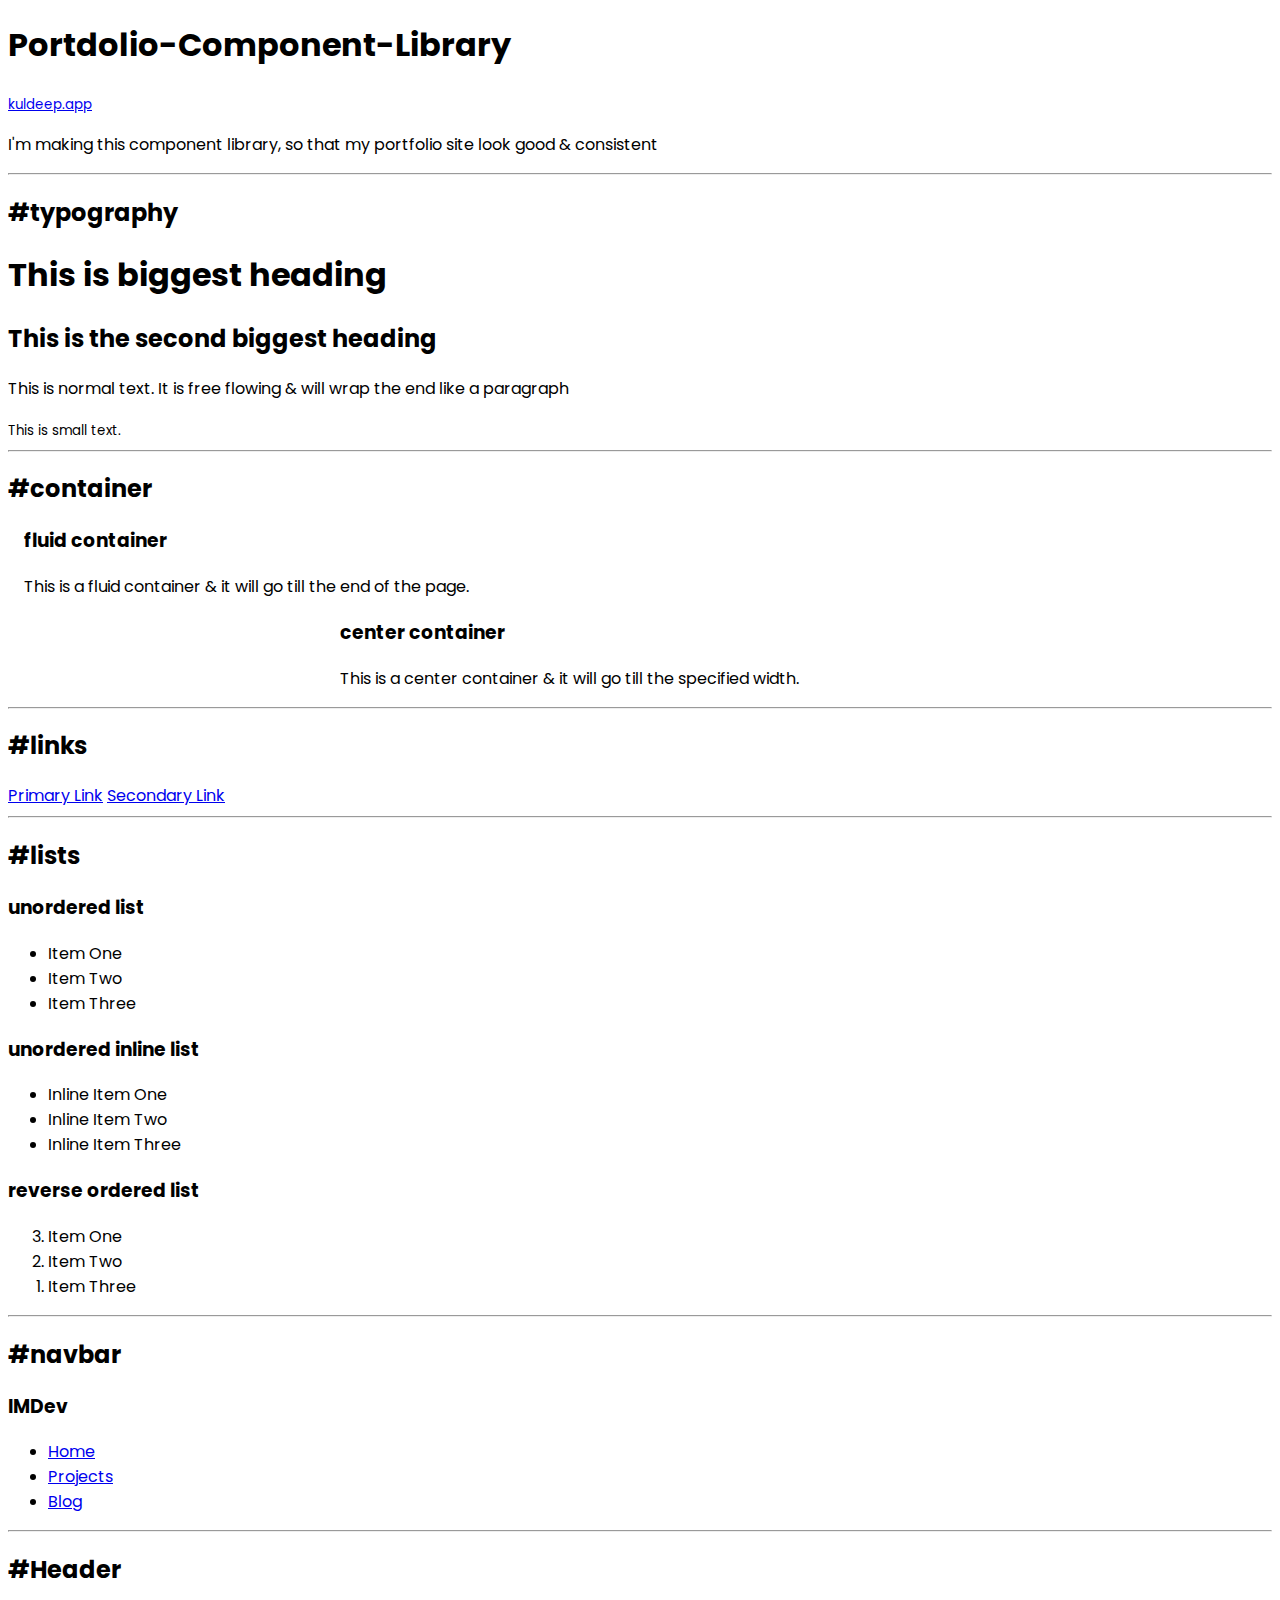
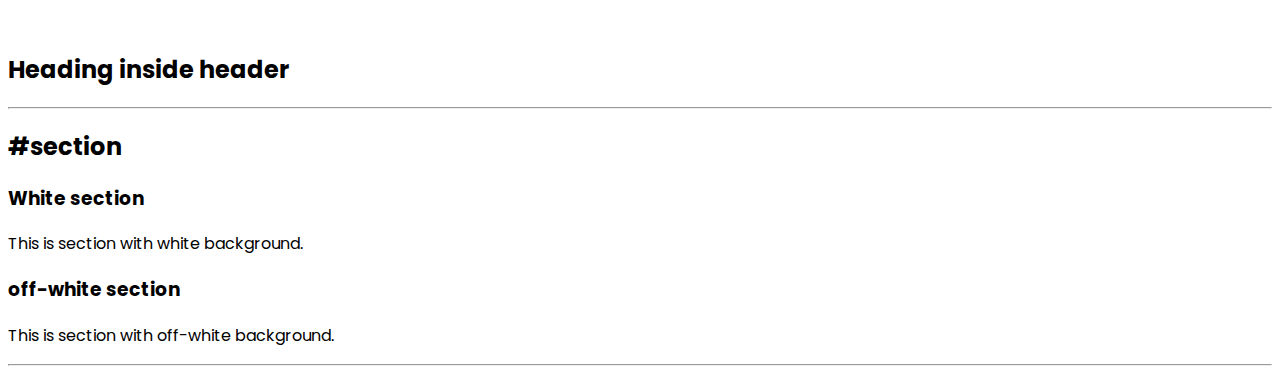
==== component-library.html @ fd95cd81 "added container component style" ====
<!DOCTYPE html>
<html lang="en">
<head>
    <meta charset="UTF-8">
    <meta http-equiv="X-UA-Compatible" content="IE=edge">
    <meta name="viewport" content="width=device-width, initial-scale=1.0">
    <title>Component Lib | Portfolio-Site</title>
    <link rel="stylesheet" href="style.css">
</head>
<body>
    <h1>Portdolio-Component-Library</h1>
    <small><a href="#">kuldeep.app</a></small>
    <p>I'm making this component library, so that my portfolio site look good & consistent</p>
    <hr>

    <h2>#typography</h2>
    <h1>This is biggest heading</h1>
    <h2>This is the second biggest heading</h2>
    <p>This is normal text. It is free flowing & will wrap the end like a paragraph</p>
    <small>This is small text.</small>
    <hr>

    <h2>#container</h2>
    <div class="container container-fluid">
        <h3>fluid container</h3>
        <p>This is a fluid container & it will go till the end of the page.</p>
    </div>
    <div class="container container-center">
        <h3>center container</h3>
        <p>This is a center container & it will go till the specified width.</p>
    </div>
    <hr>

    <h2>#links</h2>
    <a href="#">Primary Link</a>    
    <a href="#">Secondary Link</a>    
    <hr>

    <h2>#lists</h2>
    <h3>unordered list</h3>
    <ul>
        <li>Item One</li>
        <li>Item Two</li>
        <li>Item Three</li>
    </ul>

    <h3>unordered inline list</h3>
    <ul>
        <li>Inline Item One</li>
        <li>Inline Item Two</li>
        <li>Inline Item Three</li>
    </ul>
    
    <h3>reverse ordered list</h3>
    <ol reversed>
        <li>Item One</li>
        <li>Item Two</li>
        <li>Item Three</li>
    </ol>
    <hr>

    <h2>#navbar</h2>
    <h3>IMDev</h3>
    <ul>
        <li><a href="#">Home</a></li>
        <li><a href="#">Projects</a></li>
        <li><a href="#">Blog</a></li>
    </ul>
    <hr>

    <h2>#Header</h2>
    <img src="./images/undraw_feeling_proud_qne1.svg" alt="">
    <h2>Heading inside header</h2>
    <hr>

    <h2>#section</h2>
    <h3>White section</h3>
    <p>This is section with white background.</p>
    
    <h3>off-white section</h3>
    <p>This is section with off-white background.</p>
    <hr>

    
</body>
</html>
---- style.css ----
/* Typography */
@import url('https://fonts.googleapis.com/css2?family=Poppins:wght@300;600&display=swap');

body{
    font-family: 'Poppins', sans-serif;
}
.container{
    padding: 0 1rem;
}
.container-fluid{
    
}
.container-center{
    max-width: 600px;
    margin: auto;
}

.link
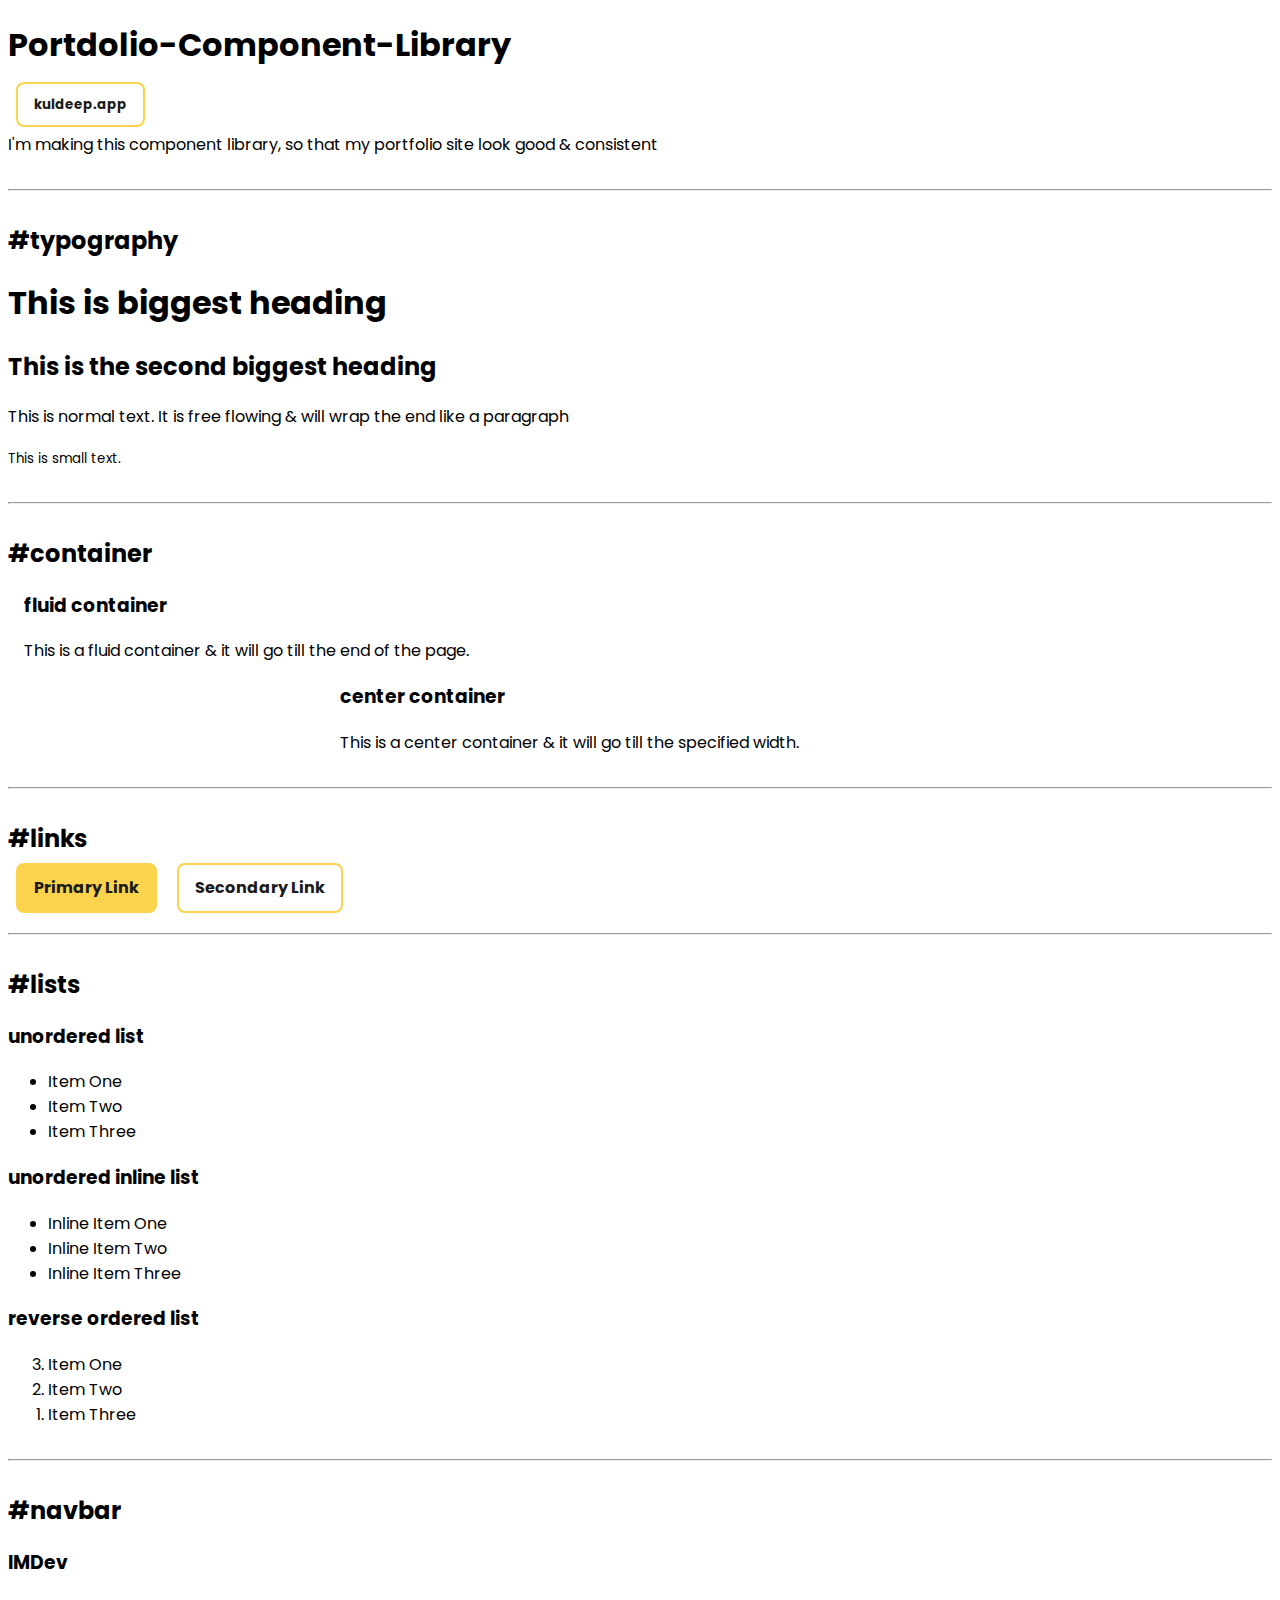
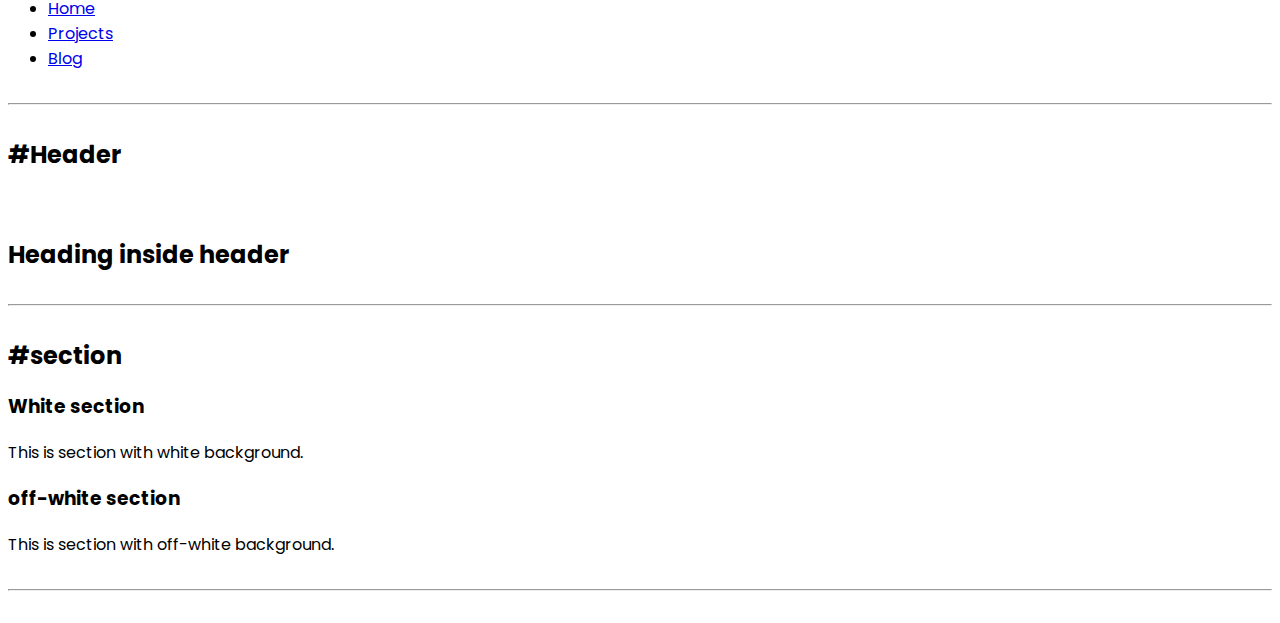
==== commit 7d8f8d95: "added link component" ====
--- a/component-library.html
+++ b/component-library.html
@@ -9,7 +9,7 @@
 </head>
 <body>
     <h1>Portdolio-Component-Library</h1>
-    <small><a href="#">kuldeep.app</a></small>
+    <small><a class="link link-secondary" href="#">kuldeep.app</a></small>
     <p>I'm making this component library, so that my portfolio site look good & consistent</p>
     <hr>
 
@@ -32,8 +32,8 @@
     <hr>
 
     <h2>#links</h2>
-    <a href="#">Primary Link</a>    
-    <a href="#">Secondary Link</a>    
+    <a class="link link-primary" href="#">Primary Link</a>    
+    <a class="link link-secondary" href="#">Secondary Link</a>    
     <hr>
 
     <h2>#lists</h2>
--- a/style.css
+++ b/style.css
@@ -1,18 +1,54 @@
 /* Typography */
 @import url('https://fonts.googleapis.com/css2?family=Poppins:wght@300;600&display=swap');
+
+/* variables */
+:root{
+    --primary-color: #FCD34D;
+    --white-color: #fff;
+    --black-color: #1b1b1b
+}
 
 body{
     font-family: 'Poppins', sans-serif;
 }
+hr{
+    margin: 2rem 0;
+}
 .container{
     padding: 0 1rem;
 }
-.container-fluid{
+/* .container-fluid{
     
-}
+} */
 .container-center{
     max-width: 600px;
     margin: auto;
 }
 
-.link+.link{
+    text-decoration: none;
+    padding: .7rem 1rem;
+    font-weight: bold;
+    transition: .6s all;
+    margin: 1rem .5rem;
+}
+.link-primary{
+    border: 2px solid transparent;
+    background-color: var(--primary-color);
+    border-radius: .5rem;
+    color: var(--black-color);
+
+}
+.link-secondary{
+    border: 2px solid var(--primary-color);
+    border-radius: .5rem;
+    color: var(--black-color);
+}
+.link-primary:hover{
+    background: none;
+    border: 2px solid var(--primary-color);
+}
+.link-secondary:hover{
+    background: var(--primary-color);
+    /* border: 2px solid transparent; */
+}
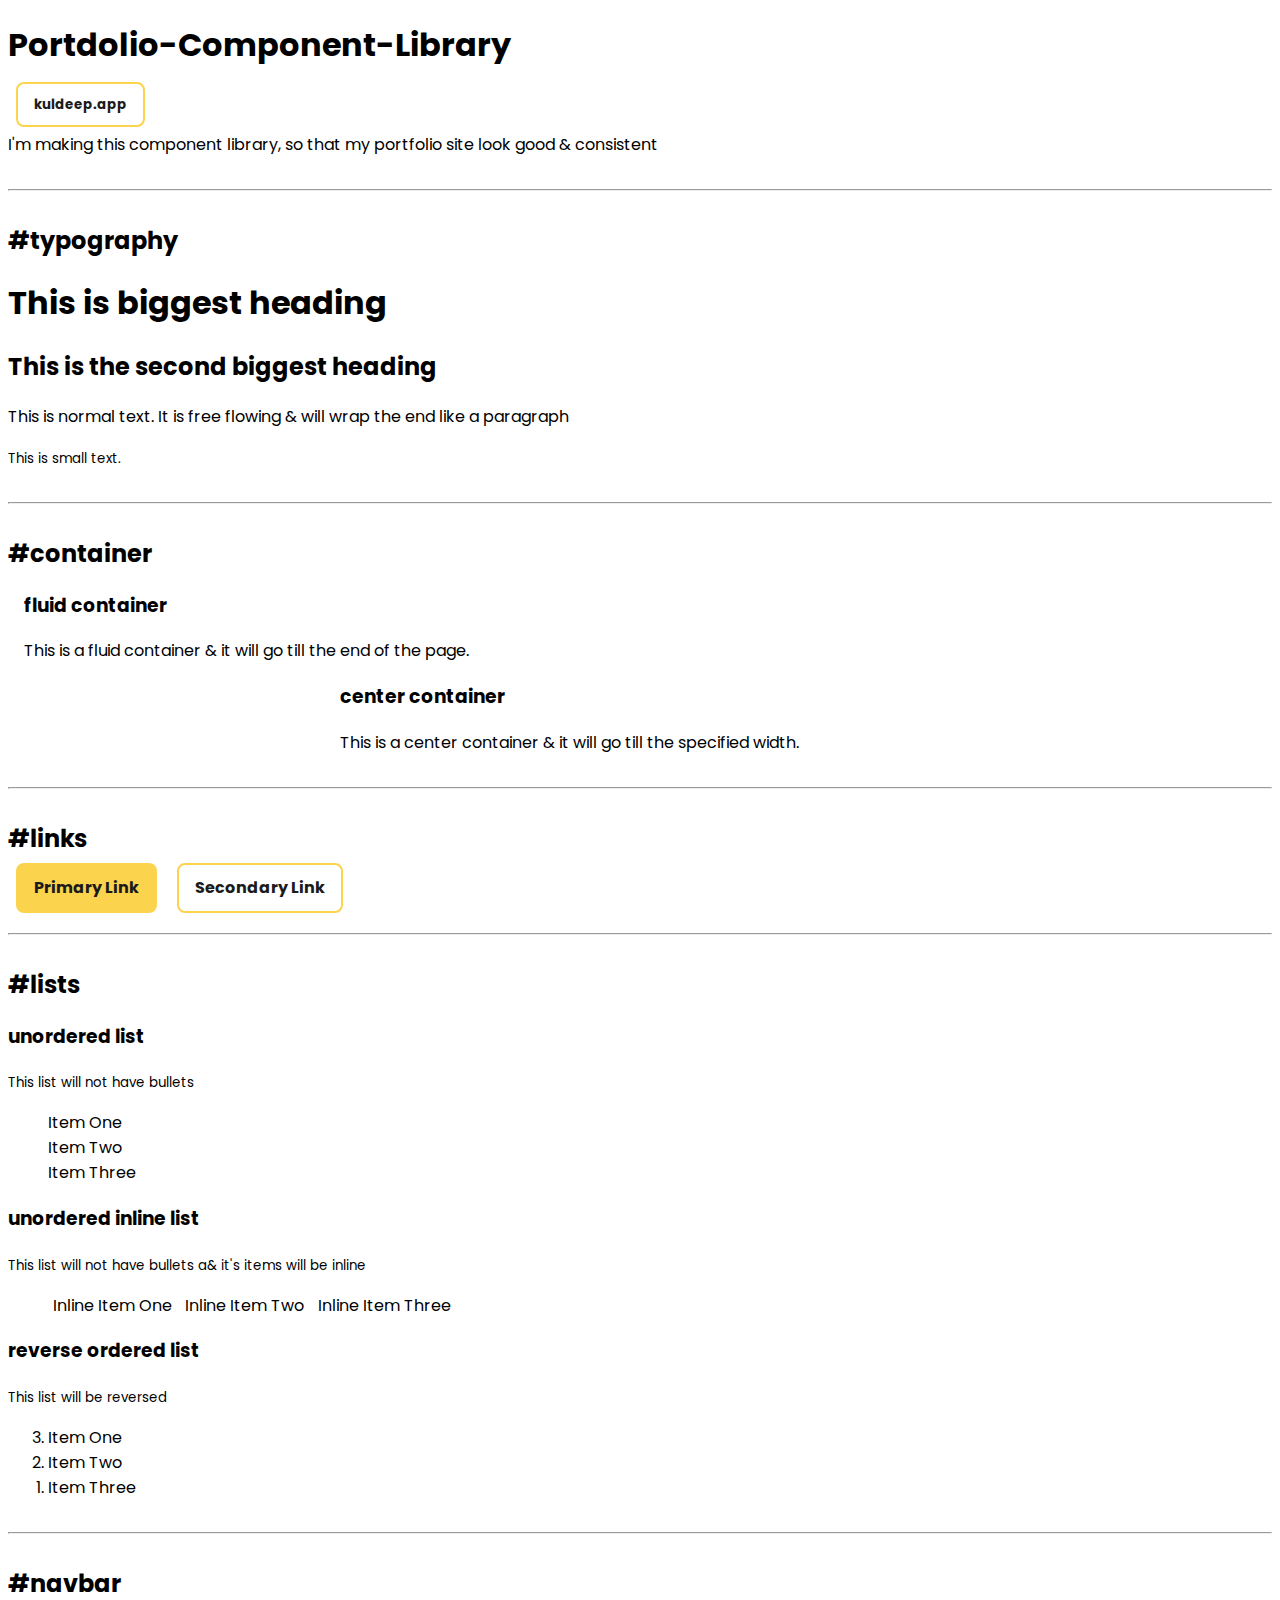
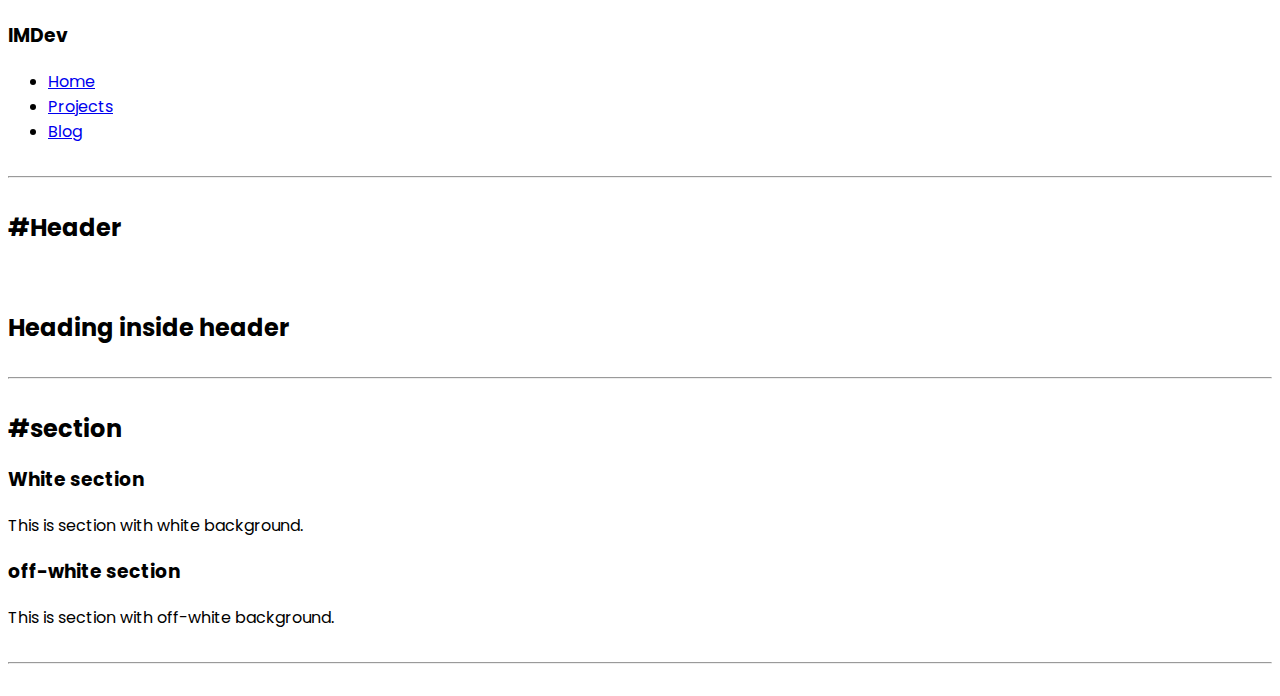
==== commit 322eb101: "added list component" ====
--- a/component-library.html
+++ b/component-library.html
@@ -38,20 +38,23 @@
 
     <h2>#lists</h2>
     <h3>unordered list</h3>
-    <ul>
+    <small>This list will not have bullets</small>
+    <ul class="list-non-bullet">
         <li>Item One</li>
         <li>Item Two</li>
         <li>Item Three</li>
     </ul>
 
     <h3>unordered inline list</h3>
-    <ul>
+    <small>This list will not have bullets a& it's items will be inline</small>
+    <ul class="list-non-bullet list-inline">
         <li>Inline Item One</li>
         <li>Inline Item Two</li>
         <li>Inline Item Three</li>
     </ul>
     
     <h3>reverse ordered list</h3>
+    <small>This list will be reversed</small>
     <ol reversed>
         <li>Item One</li>
         <li>Item Two</li>
--- a/style.css
+++ b/style.css
@@ -52,3 +52,11 @@
     background: var(--primary-color);
     /* border: 2px solid transparent; */
 }
+
+.list-non-bullet{
+    list-style-type: none;
+}
+.list-inline li{
+    display: inline;
+    padding: 0 .3rem;
+}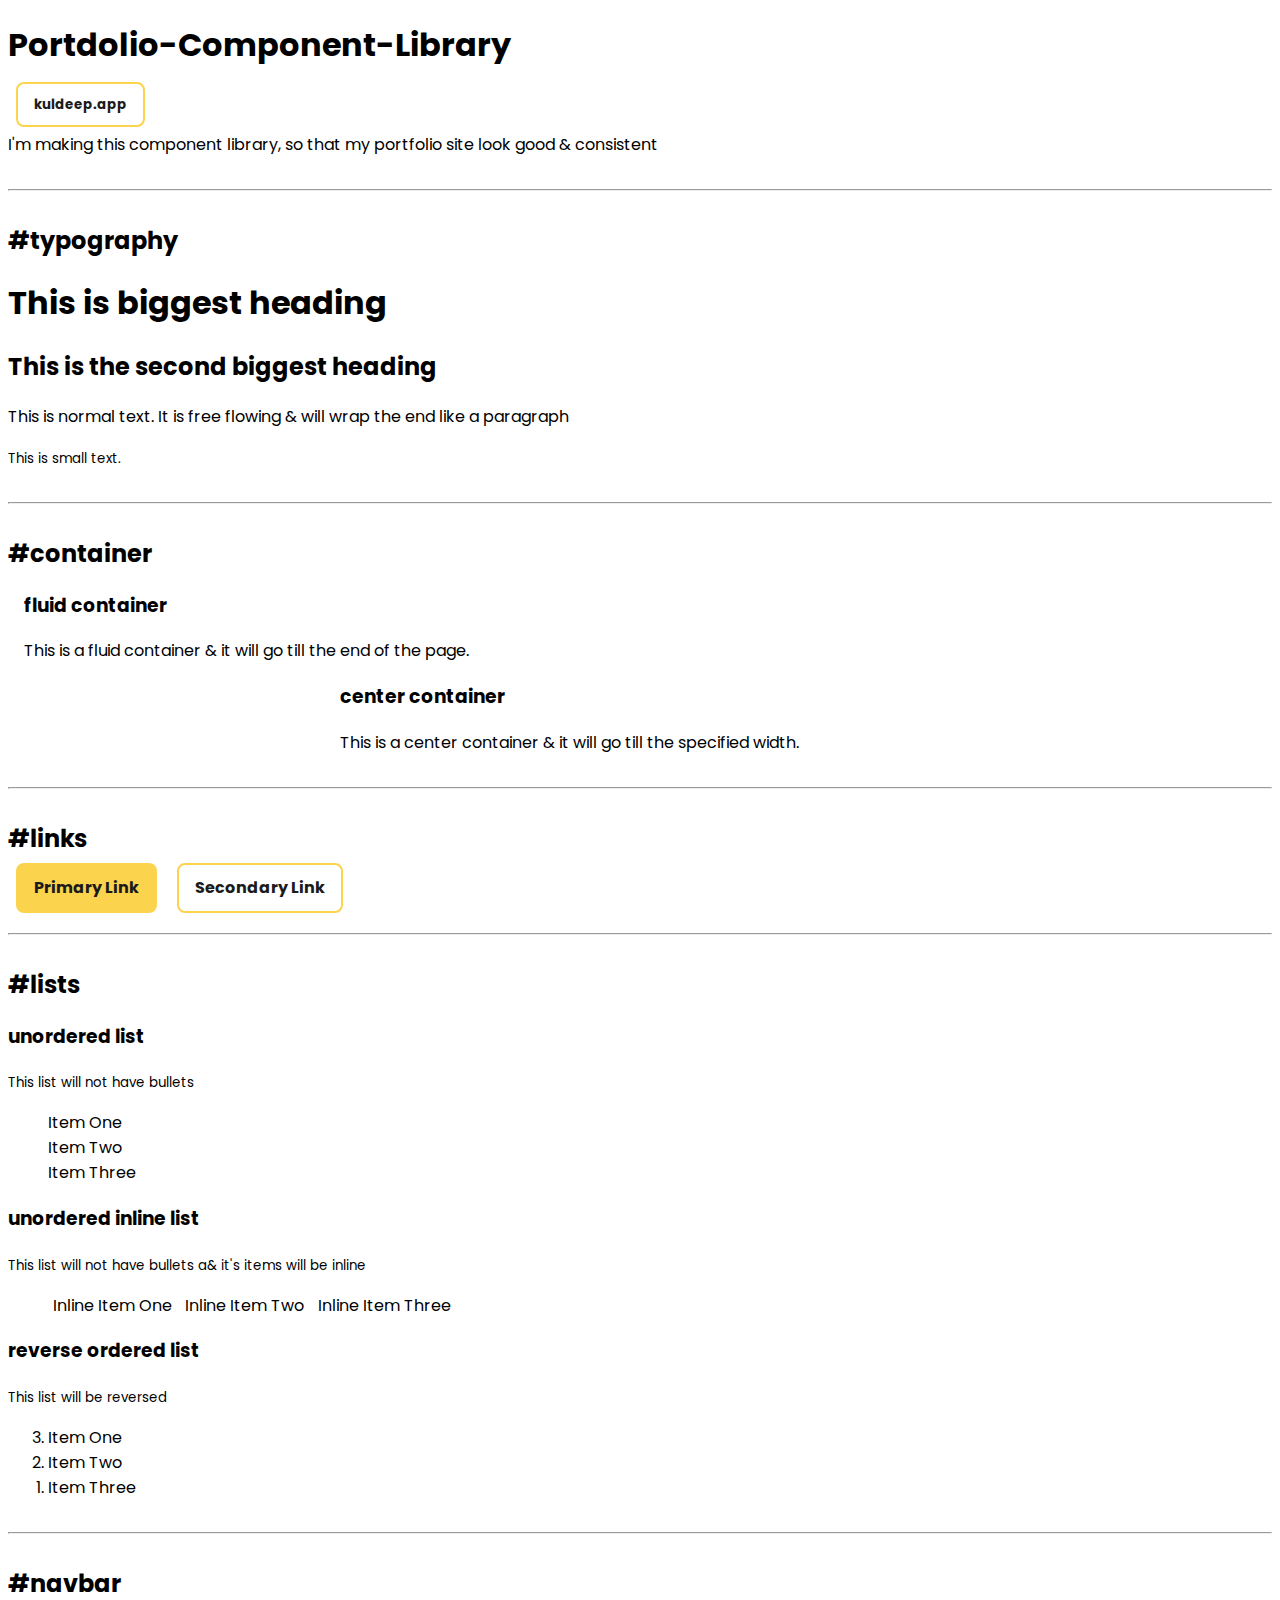
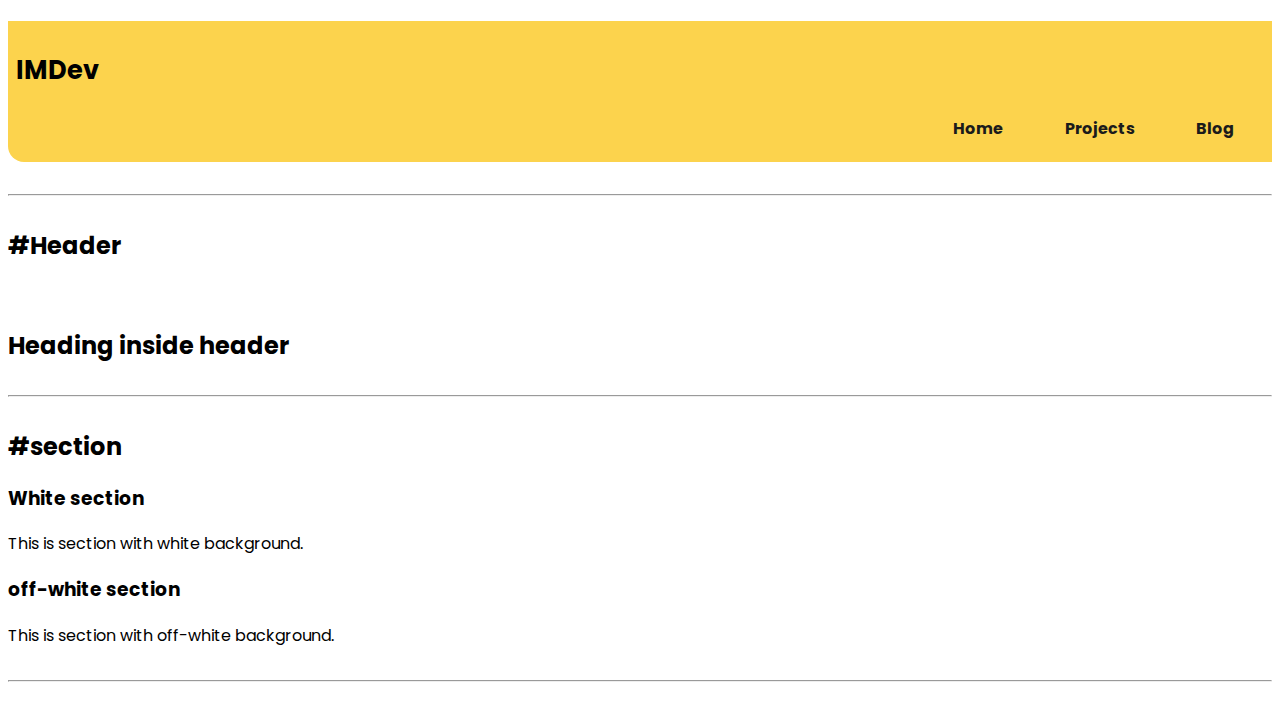
==== commit 46ee79ad: "Added navigation bar component" ====
--- a/component-library.html
+++ b/component-library.html
@@ -63,12 +63,14 @@
     <hr>
 
     <h2>#navbar</h2>
-    <h3>IMDev</h3>
-    <ul>
-        <li><a href="#">Home</a></li>
-        <li><a href="#">Projects</a></li>
-        <li><a href="#">Blog</a></li>
-    </ul>
+    <div class="navigation container">
+        <h3 class="nav-brand">IMDev</h3>
+        <ul class="list-non-bullet list-inline nav-pills">
+            <li><a class="link link-active" href="#">Home</a></li>
+            <li><a class="link " href="#">Projects</a></li>
+            <li><a class="link " href="#">Blog</a></li>
+        </ul>
+    </div>
     <hr>
 
     <h2>#Header</h2>
--- a/style.css
+++ b/style.css
@@ -28,9 +28,10 @@
 .link{
     text-decoration: none;
     padding: .7rem 1rem;
-    font-weight: bold;
+    font-weight: 700;
     transition: .6s all;
     margin: 1rem .5rem;
+    color: var(--black-color);
 }
 .link-primary{
     border: 2px solid transparent;
@@ -59,4 +60,25 @@
 .list-inline li{
     display: inline;
     padding: 0 .3rem;
+}
+
+.navigation{
+    background-color: var(--primary-color);
+    padding: 0.3rem .5rem;
+    margin-left: 0;
+    margin-right: 0;
+    border-bottom-left-radius: 1rem;
+
+}
+.nav-pills{
+    color: var(--black-color);
+}
+.navigation .nav-brand{
+    font-size: 1.6rem;
+}
+.link-active{
+    font-weight: bolder;
+}
+.navigation ul{
+    text-align: right;
 }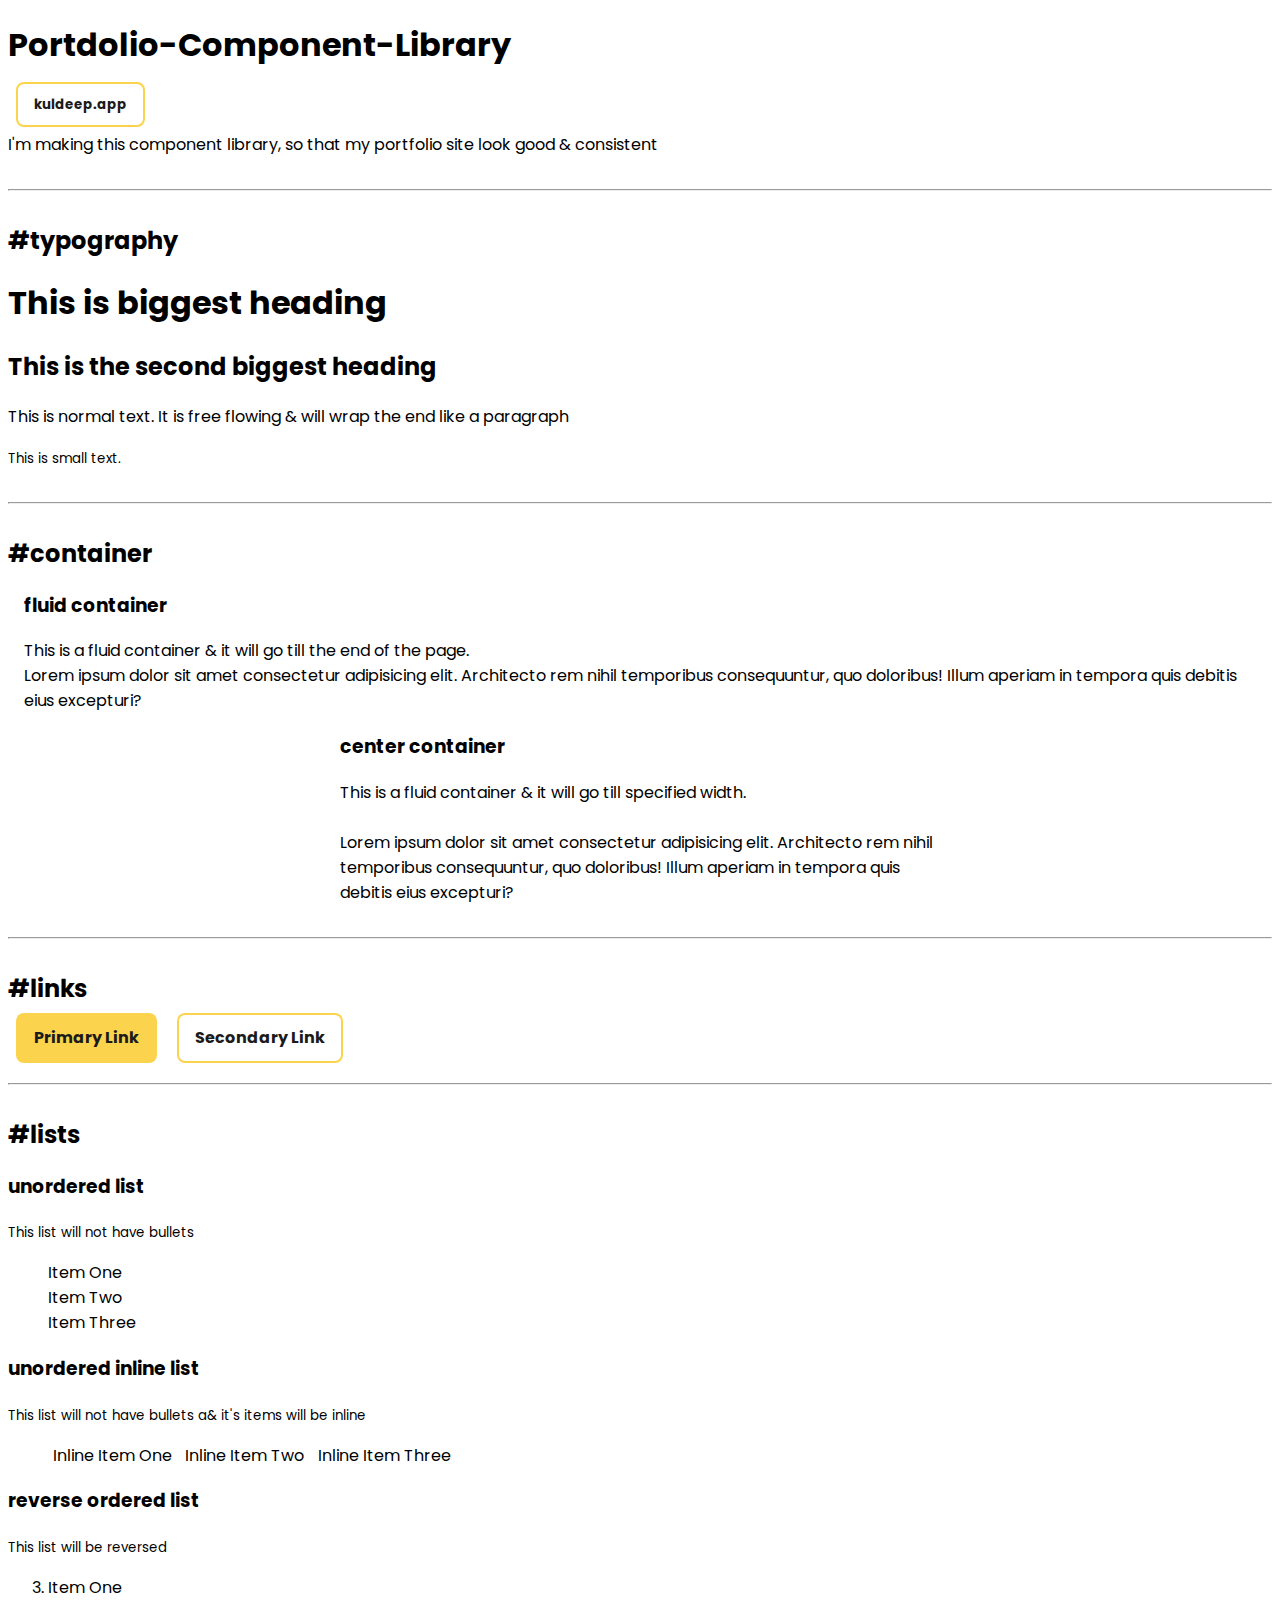
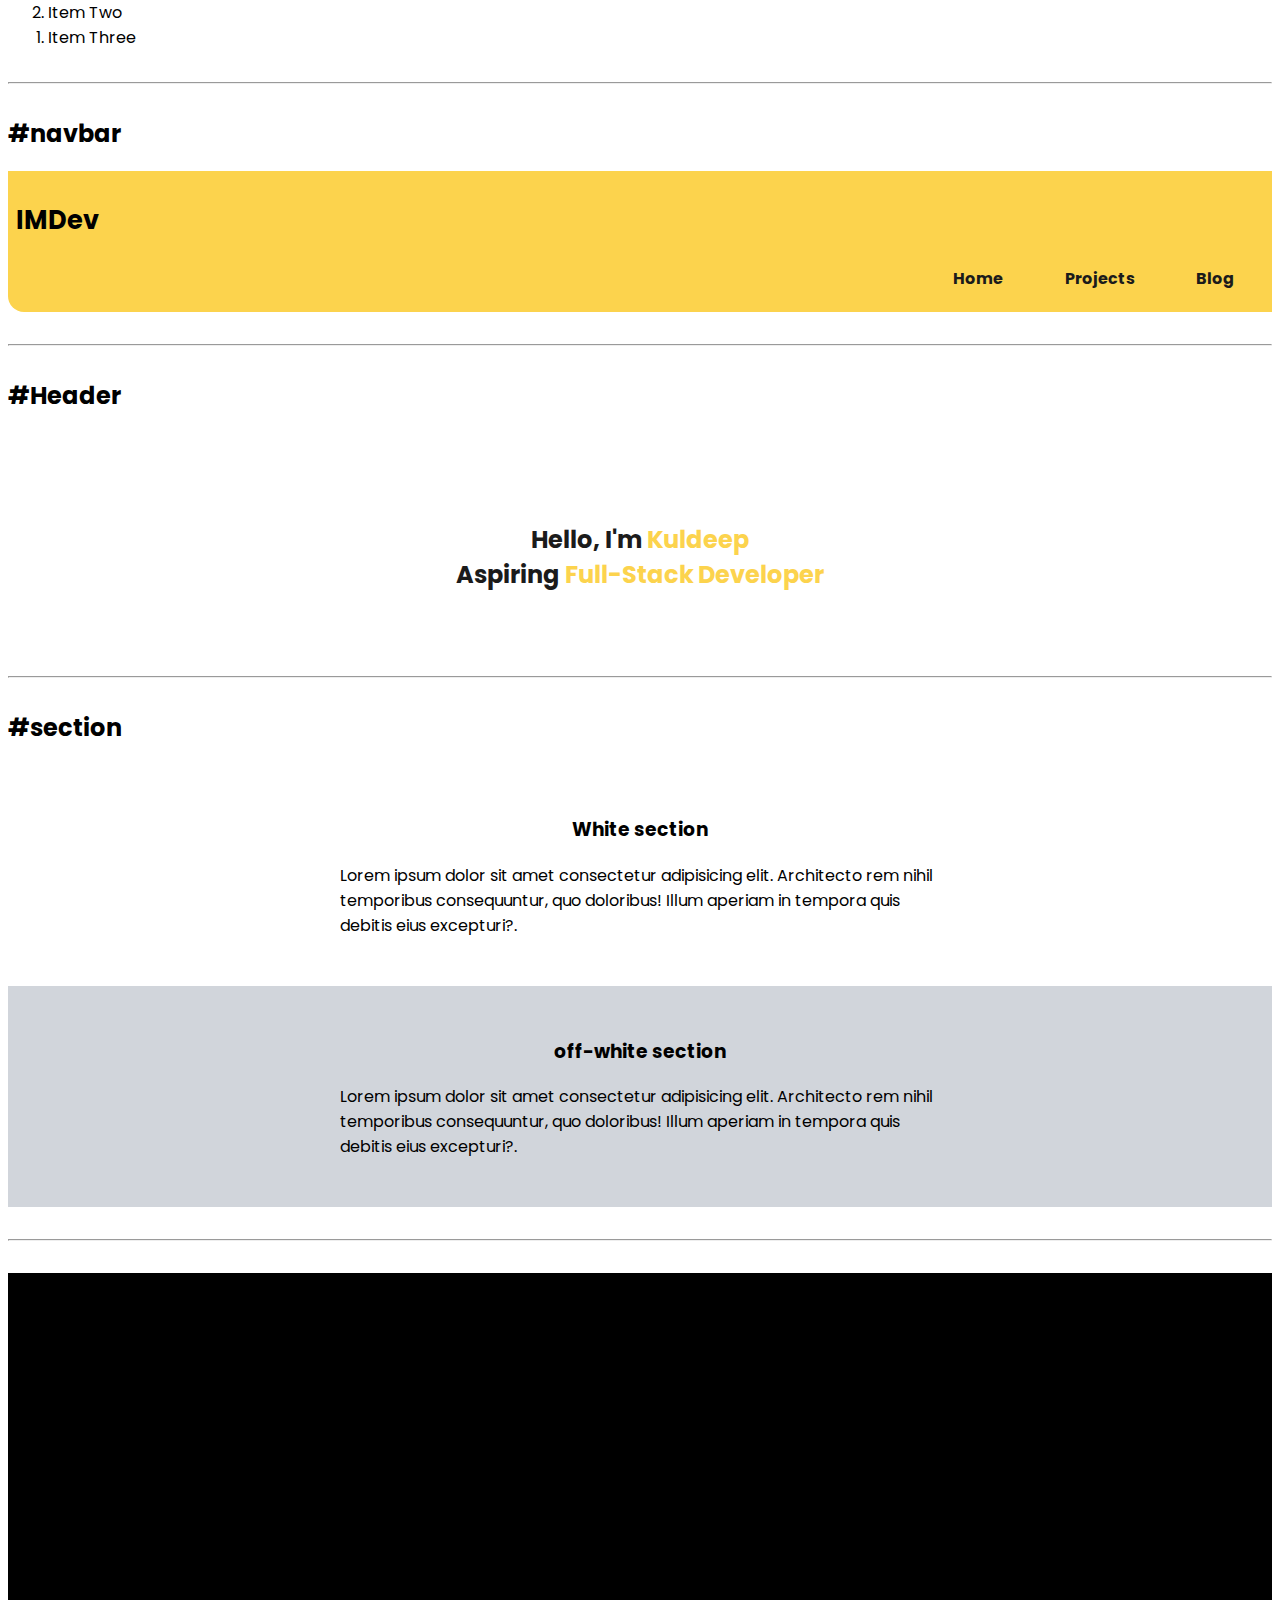
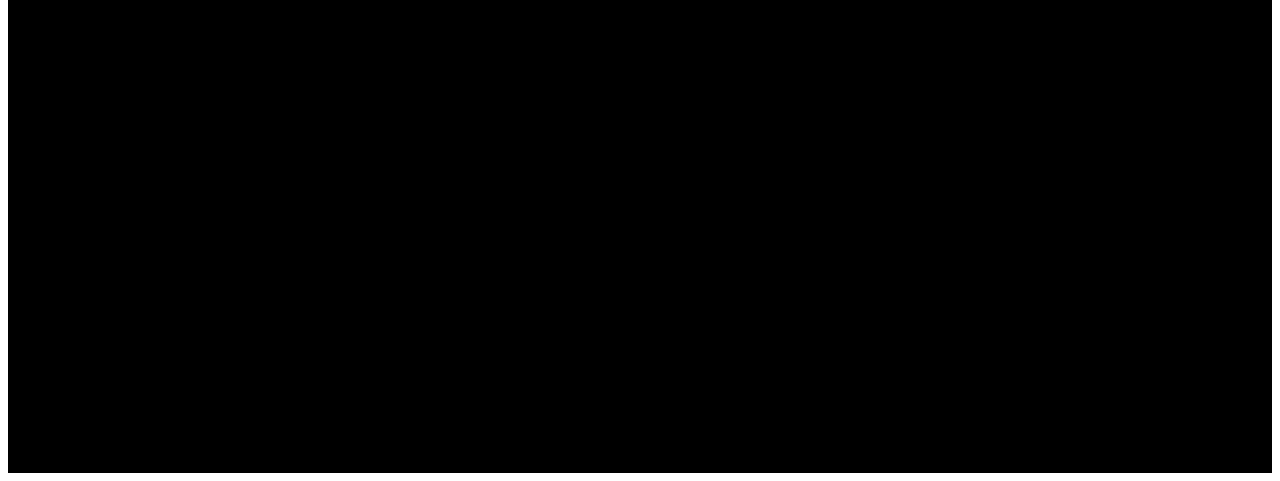
==== commit d784ea49: "add section component" ====
--- a/component-library.html
+++ b/component-library.html
@@ -23,11 +23,11 @@
     <h2>#container</h2>
     <div class="container container-fluid">
         <h3>fluid container</h3>
-        <p>This is a fluid container & it will go till the end of the page.</p>
+        <p>This is a fluid container & it will go till the end of the page. <br>Lorem ipsum dolor sit amet consectetur adipisicing elit. Architecto rem nihil temporibus consequuntur, quo doloribus! Illum aperiam in tempora quis debitis eius excepturi?</p>
     </div>
     <div class="container container-center">
         <h3>center container</h3>
-        <p>This is a center container & it will go till the specified width.</p>
+        <p>This is a fluid container & it will go till specified width. <br><br> Lorem ipsum dolor sit amet consectetur adipisicing elit. Architecto rem nihil temporibus consequuntur, quo doloribus! Illum aperiam in tempora quis debitis eius excepturi?</p>
     </div>
     <hr>
 
@@ -74,18 +74,32 @@
     <hr>
 
     <h2>#Header</h2>
-    <img src="./images/undraw_feeling_proud_qne1.svg" alt="">
-    <h2>Heading inside header</h2>
+    <div class="container hero">
+        <img class="hero-img" src="./images/undraw_feeling_proud_qne1.svg" alt="">
+        <h2 class="hero-heading"><span>Hello, I'm </span><span class="heading-inverted"> Kuldeep <br></span><span>Aspiring </span>
+        <span class="heading-inverted"> Full-Stack Developer</span></h2>
+    </div>
+    
     <hr>
 
     <h2>#section</h2>
-    <h3>White section</h3>
-    <p>This is section with white background.</p>
-    
-    <h3>off-white section</h3>
-    <p>This is section with off-white background.</p>
+    <section class="section">
+        <div class="container container-center">
+            <h3>White section</h3>
+            <p>Lorem ipsum dolor sit amet consectetur adipisicing elit. Architecto rem nihil temporibus consequuntur, quo doloribus! Illum aperiam in tempora quis debitis eius excepturi?.</p>
+    </div>
+    </section>
+    <section class="section section-off-white">
+        <div class="container container-center">
+            <h3>off-white section</h3>
+            <p>Lorem ipsum dolor sit amet consectetur adipisicing elit. Architecto rem nihil temporibus consequuntur, quo doloribus! Illum aperiam in tempora quis debitis eius excepturi?.</p>
+    </div>
+    </section>
+
     <hr>
 
-    
+    <section style="background: black; height: 50rem;" >
+
+    </section>
 </body>
 </html>--- a/style.css
+++ b/style.css
@@ -5,7 +5,8 @@
 :root{
     --primary-color: #FCD34D;
     --white-color: #fff;
-    --black-color: #1b1b1b
+    --black-color: #1b1b1b;
+    --gray-color: #D1D5DB;
 }
 
 body{
@@ -81,4 +82,32 @@
 }
 .navigation ul{
     text-align: right;
+}
+
+.hero{
+    text-align: center;
+    padding: 2rem;
+    margin: auto;
+}
+.hero-img{
+    max-width: 300px;
+}
+.hero-heading{
+    margin-top: 2rem;
+    color: var(--black-color);
+}
+.heading-inverted{
+    color: var(--primary-color);
+}
+.section{
+    padding: 2rem;
+}
+.section h3{
+    text-align: center;
+   
+
+}
+.section-off-white{
+    background: 
+    var(--gray-color);
 }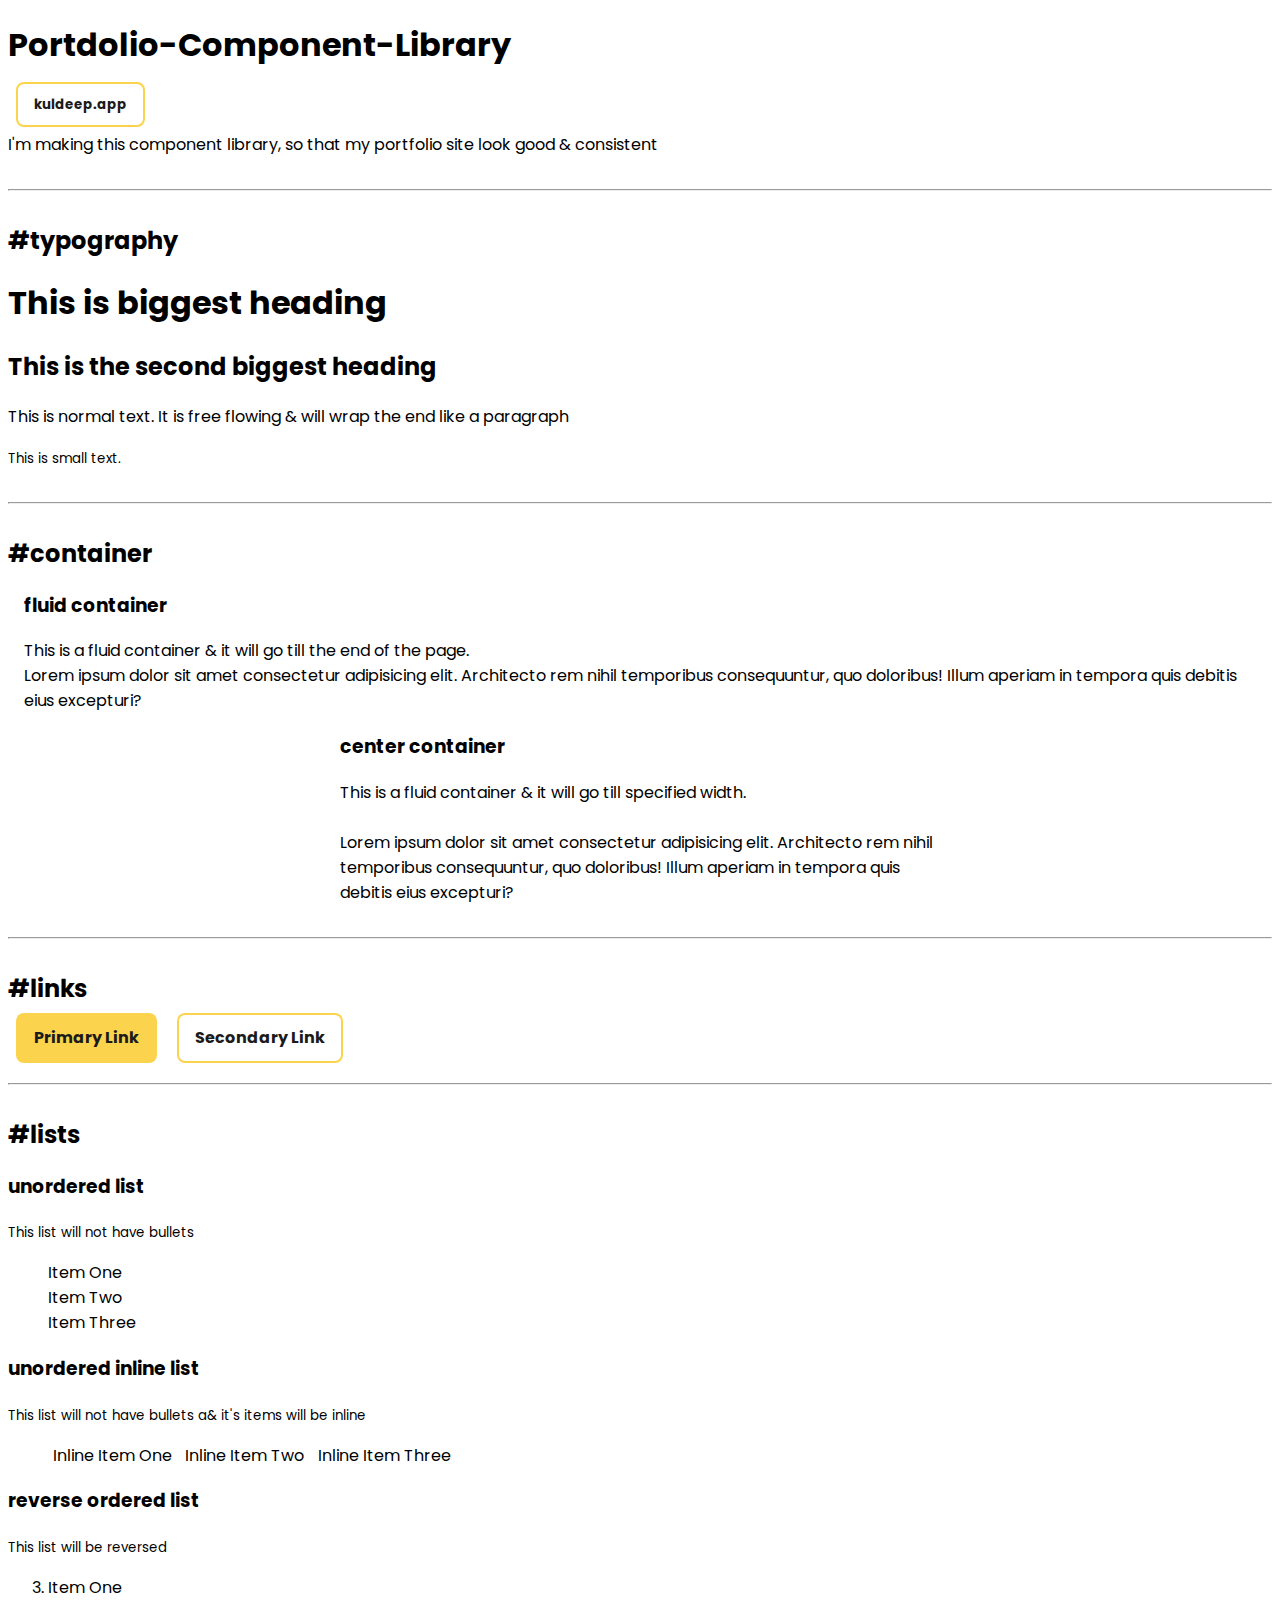
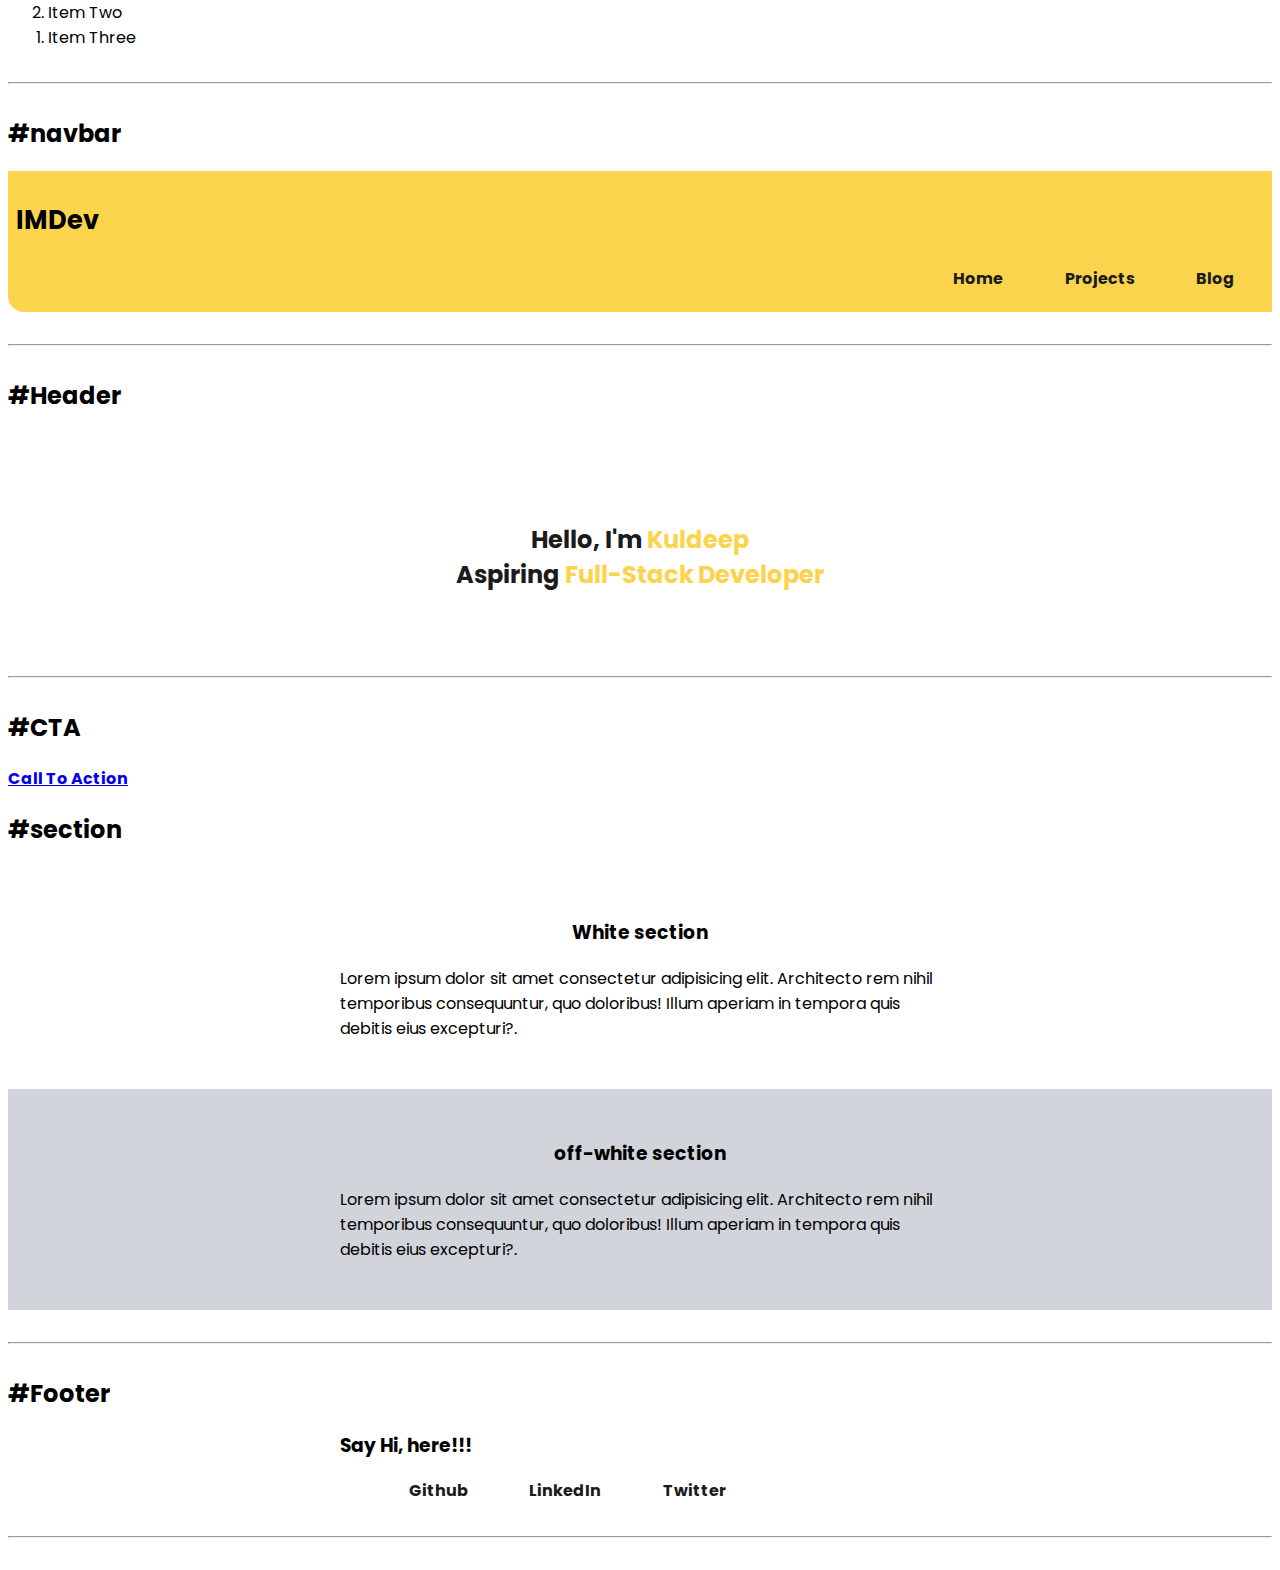
==== commit 4097bbe0: "test commit" ====
--- a/component-library.html
+++ b/component-library.html
@@ -13,14 +13,14 @@
     <p>I'm making this component library, so that my portfolio site look good & consistent</p>
     <hr>
 
-    <h2>#typography</h2>
+    <h2 class="label">#typography</h2>
     <h1>This is biggest heading</h1>
     <h2>This is the second biggest heading</h2>
     <p>This is normal text. It is free flowing & will wrap the end like a paragraph</p>
     <small>This is small text.</small>
     <hr>
 
-    <h2>#container</h2>
+    <h2 class="label">#container</h2>
     <div class="container container-fluid">
         <h3>fluid container</h3>
         <p>This is a fluid container & it will go till the end of the page. <br>Lorem ipsum dolor sit amet consectetur adipisicing elit. Architecto rem nihil temporibus consequuntur, quo doloribus! Illum aperiam in tempora quis debitis eius excepturi?</p>
@@ -31,12 +31,12 @@
     </div>
     <hr>
 
-    <h2>#links</h2>
+    <h2 class="label">#links</h2>
     <a class="link link-primary" href="#">Primary Link</a>    
     <a class="link link-secondary" href="#">Secondary Link</a>    
     <hr>
 
-    <h2>#lists</h2>
+    <h2 class="label">#lists</h2>
     <h3>unordered list</h3>
     <small>This list will not have bullets</small>
     <ul class="list-non-bullet">
@@ -62,7 +62,7 @@
     </ol>
     <hr>
 
-    <h2>#navbar</h2>
+    <h2 class="label">#navbar</h2>
     <div class="navigation container">
         <h3 class="nav-brand">IMDev</h3>
         <ul class="list-non-bullet list-inline nav-pills">
@@ -73,7 +73,7 @@
     </div>
     <hr>
 
-    <h2>#Header</h2>
+    <h2 class="label">#Header</h2>
     <div class="container hero">
         <img class="hero-img" src="./images/undraw_feeling_proud_qne1.svg" alt="">
         <h2 class="hero-heading"><span>Hello, I'm </span><span class="heading-inverted"> Kuldeep <br></span><span>Aspiring </span>
@@ -81,25 +81,35 @@
     </div>
     
     <hr>
+    <h2 class="label">#CTA</h2>
+    <h4><a href="#" class="cta-link">Call To Action </a></h4>
 
-    <h2>#section</h2>
+
+    <h2 class="label">#section</h2>
     <section class="section">
         <div class="container container-center">
             <h3>White section</h3>
             <p>Lorem ipsum dolor sit amet consectetur adipisicing elit. Architecto rem nihil temporibus consequuntur, quo doloribus! Illum aperiam in tempora quis debitis eius excepturi?.</p>
-    </div>
+        </div>
     </section>
     <section class="section section-off-white">
         <div class="container container-center">
             <h3>off-white section</h3>
             <p>Lorem ipsum dolor sit amet consectetur adipisicing elit. Architecto rem nihil temporibus consequuntur, quo doloribus! Illum aperiam in tempora quis debitis eius excepturi?.</p>
+        </div>
+    </section>
+    <hr>
+    <h2 class="label">#Footer</h2>
+    <footer class="footer">
+        <div class="container container-center">
+        <h3>Say Hi, here!!!</h3>
+        <ul class="social links list-non-bullet list-inline">
+            <li><a class="link" href="">Github</a></li>
+            <li><a class="link" href="">LinkedIn</a></li>
+            <li><a class="link" href="">Twitter</a></li>
+        </ul>
     </div>
-    </section>
-
+    </footer>
     <hr>
-
-    <section style="background: black; height: 50rem;" >
-
-    </section>
 </body>
 </html>